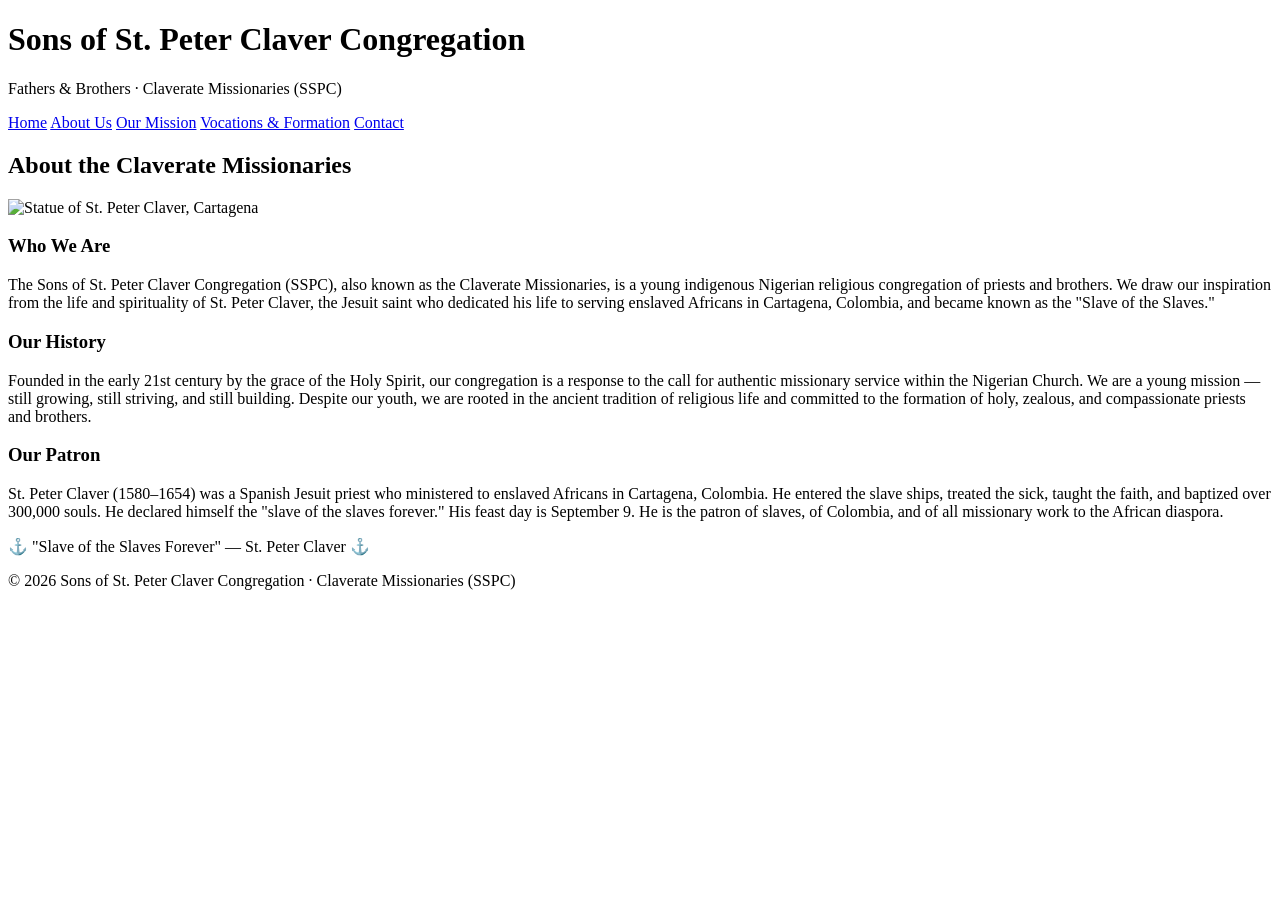
==== about.html @ 6fb5ca92 "about.html" ====
<!DOCTYPE html>
<html lang="en">
<head>
    <meta charset="UTF-8">
    <meta name="viewport" content="width=device-width, initial-scale=1.0">
    <title>About Us | SSPC</title>
    <link rel="stylesheet" href="style.css">
</head>
<body>

<header>
    <h1>Sons of St. Peter Claver Congregation</h1>
    <p>Fathers & Brothers · Claverate Missionaries (SSPC)</p>
</header>

<nav>
    <a href="index.html">Home</a>
    <a href="about.html">About Us</a>
    <a href="mission.html">Our Mission</a>
    <a href="formation.html">Vocations & Formation</a>
    <a href="contact.html">Contact</a>
</nav>

<div class="container">
    <main>
        <h2>About the Claverate Missionaries</h2>
        
        <div class="image-section">
            <img src="https://media.gettyimages.com/id/146969032/photo/cartagena-columbia-statue-of-st-peter-claver.jpg?s=612x612&w=gi&k=20&c=4J5wJW8rSg3u0QkLw-rADtRhX6OkGdBkQy0-wS5A-Es=" alt="Statue of St. Peter Claver, Cartagena">
        </div>
        
        <h3>Who We Are</h3>
        <p>The Sons of St. Peter Claver Congregation (SSPC), also known as the Claverate Missionaries, is a young indigenous Nigerian religious congregation of priests and brothers. We draw our inspiration from the life and spirituality of St. Peter Claver, the Jesuit saint who dedicated his life to serving enslaved Africans in Cartagena, Colombia, and became known as the "Slave of the Slaves."</p>
        
        <h3>Our History</h3>
        <p>Founded in the early 21st century by the grace of the Holy Spirit, our congregation is a response to the call for authentic missionary service within the Nigerian Church. We are a young mission — still growing, still striving, and still building. Despite our youth, we are rooted in the ancient tradition of religious life and committed to the formation of holy, zealous, and compassionate priests and brothers.</p>
        
        <h3>Our Patron</h3>
        <p>St. Peter Claver (1580–1654) was a Spanish Jesuit priest who ministered to enslaved Africans in Cartagena, Colombia. He entered the slave ships, treated the sick, taught the faith, and baptized over 300,000 souls. He declared himself the "slave of the slaves forever." His feast day is September 9. He is the patron of slaves, of Colombia, and of all missionary work to the African diaspora.</p>
    </main>
</div>

<footer>
    <p>⚓ "Slave of the Slaves Forever" — St. Peter Claver ⚓</p>
    <p>© 2026 Sons of St. Peter Claver Congregation · Claverate Missionaries (SSPC)</p>
</footer>

</body>
</html>
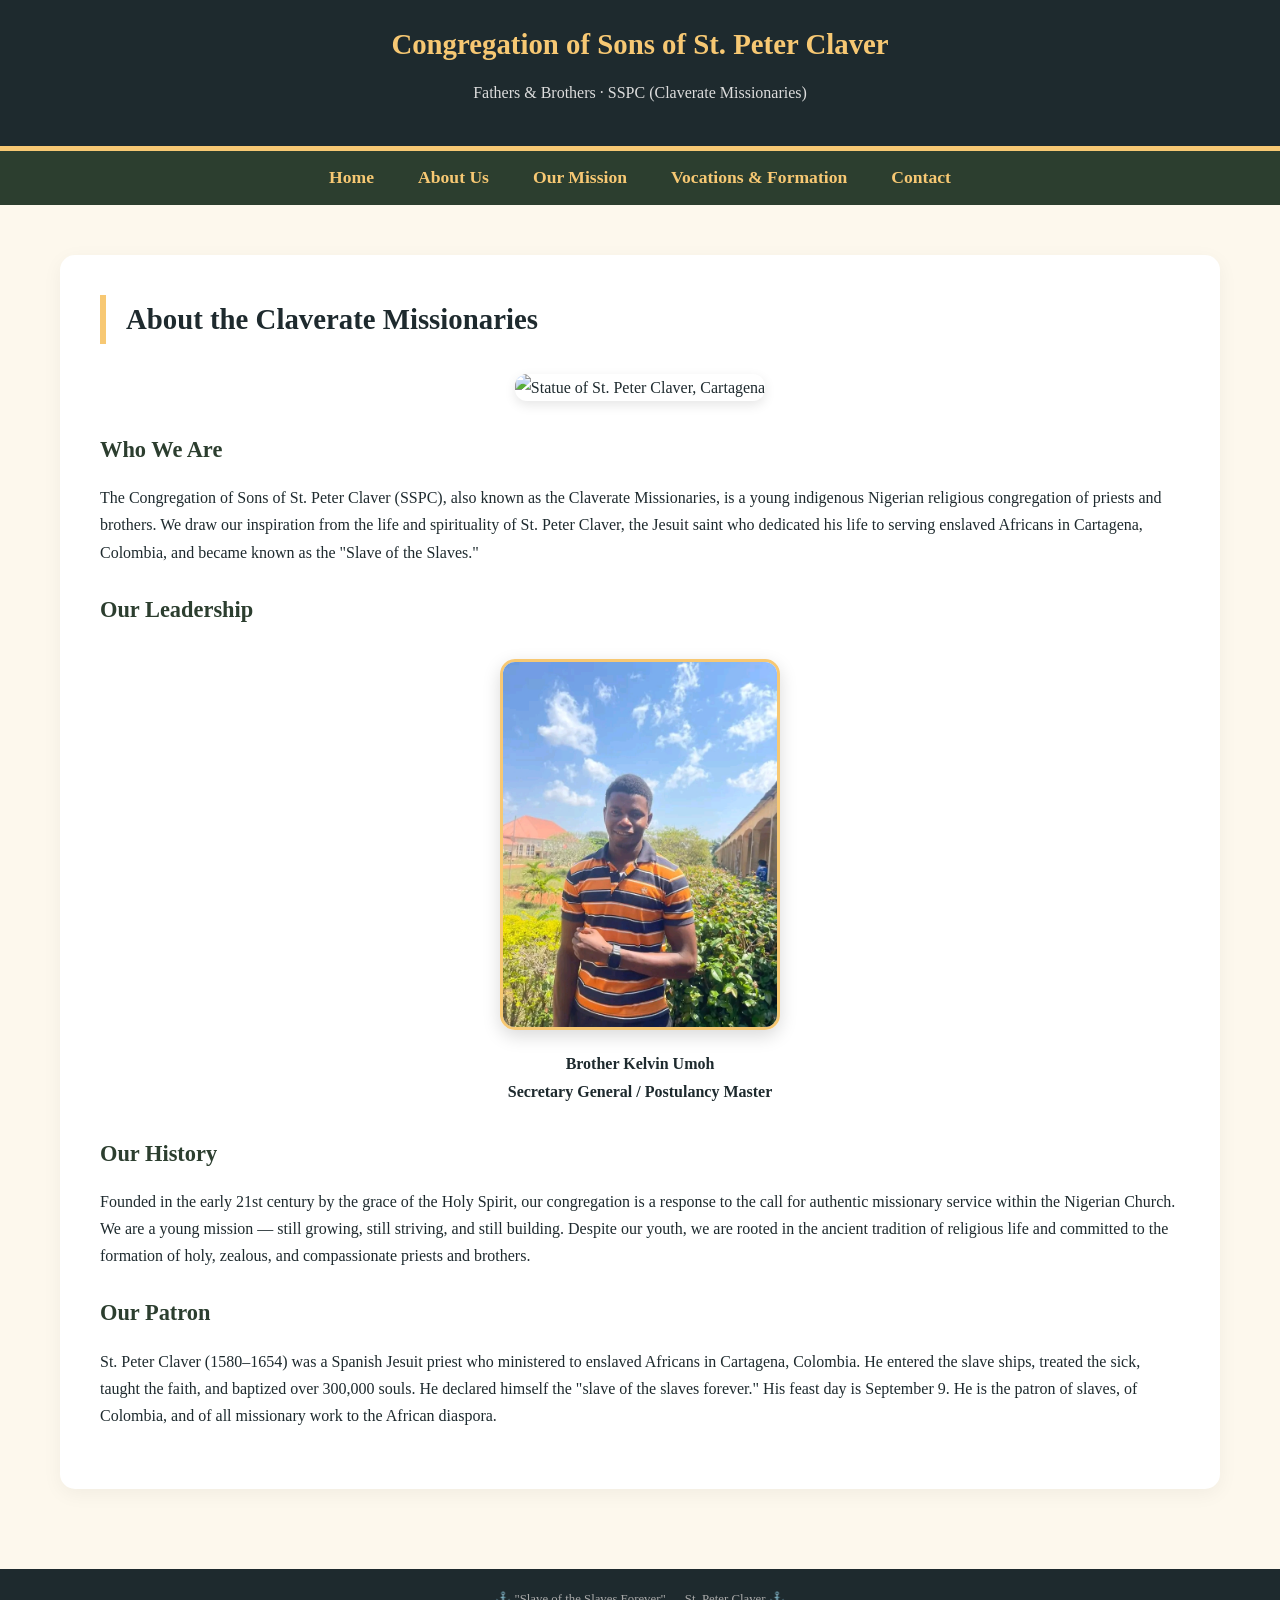
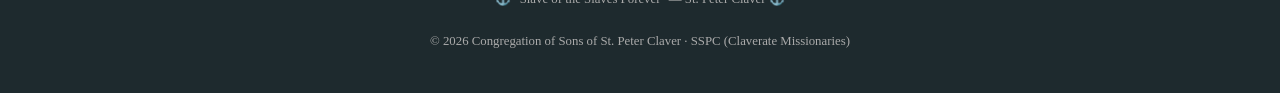
==== commit 14683c16: "about.html" ====
--- a/about.html
+++ b/about.html
@@ -5,12 +5,29 @@
     <meta name="viewport" content="width=device-width, initial-scale=1.0">
     <title>About Us | SSPC</title>
     <link rel="stylesheet" href="style.css">
+    <style>
+        .team-image {
+            text-align: center;
+            margin: 30px 0;
+        }
+        .team-image img {
+            max-width: 280px;
+            border-radius: 15px;
+            box-shadow: 0 6px 18px rgba(0,0,0,0.15);
+            border: 3px solid #f7c873;
+        }
+        .team-image p {
+            margin-top: 12px;
+            font-weight: bold;
+            color: #1e2a2e;
+        }
+    </style>
 </head>
 <body>
 
 <header>
-    <h1>Sons of St. Peter Claver Congregation</h1>
-    <p>Fathers & Brothers · Claverate Missionaries (SSPC)</p>
+    <h1>Congregation of Sons of St. Peter Claver</h1>
+    <p>Fathers & Brothers · SSPC (Claverate Missionaries)</p>
 </header>
 
 <nav>
@@ -30,7 +47,14 @@
         </div>
         
         <h3>Who We Are</h3>
-        <p>The Sons of St. Peter Claver Congregation (SSPC), also known as the Claverate Missionaries, is a young indigenous Nigerian religious congregation of priests and brothers. We draw our inspiration from the life and spirituality of St. Peter Claver, the Jesuit saint who dedicated his life to serving enslaved Africans in Cartagena, Colombia, and became known as the "Slave of the Slaves."</p>
+        <p>The Congregation of Sons of St. Peter Claver (SSPC), also known as the Claverate Missionaries, is a young indigenous Nigerian religious congregation of priests and brothers. We draw our inspiration from the life and spirituality of St. Peter Claver, the Jesuit saint who dedicated his life to serving enslaved Africans in Cartagena, Colombia, and became known as the "Slave of the Slaves."</p>
+        
+        <h3>Our Leadership</h3>
+        
+        <div class="team-image">
+            <img src="1780577320873.jpg" alt="Brother Kelvin Umoh - Secretary General / Postulancy Master">
+            <p><strong>Brother Kelvin Umoh</strong><br>Secretary General / Postulancy Master</p>
+        </div>
         
         <h3>Our History</h3>
         <p>Founded in the early 21st century by the grace of the Holy Spirit, our congregation is a response to the call for authentic missionary service within the Nigerian Church. We are a young mission — still growing, still striving, and still building. Despite our youth, we are rooted in the ancient tradition of religious life and committed to the formation of holy, zealous, and compassionate priests and brothers.</p>
@@ -42,7 +66,7 @@
 
 <footer>
     <p>⚓ "Slave of the Slaves Forever" — St. Peter Claver ⚓</p>
-    <p>© 2026 Sons of St. Peter Claver Congregation · Claverate Missionaries (SSPC)</p>
+    <p>© 2026 Congregation of Sons of St. Peter Claver · SSPC (Claverate Missionaries)</p>
 </footer>
 
 </body>
--- a/style.css
+++ b/style.css
@@ -0,0 +1,149 @@
+/* style.css - Shared styles for all SSPC pages */
+
+* {
+    margin: 0;
+    padding: 0;
+    box-sizing: border-box;
+}
+
+body {
+    font-family: 'Georgia', 'Times New Roman', serif;
+    background-color: #fdf8ed;
+    color: #1e2a2e;
+    line-height: 1.7;
+}
+
+.container {
+    max-width: 1200px;
+    margin: 0 auto;
+    padding: 20px;
+}
+
+/* Header & Navigation */
+header {
+    background: #1e2a2e;
+    color: #f7c873;
+    padding: 20px 0;
+    text-align: center;
+    border-bottom: 5px solid #f7c873;
+}
+
+header h1 {
+    font-size: 1.8rem;
+    margin-bottom: 10px;
+}
+
+header p {
+    font-size: 1rem;
+    color: #ddd;
+}
+
+nav {
+    background: #2c3e2f;
+    padding: 12px 0;
+    text-align: center;
+}
+
+nav a {
+    color: #f7c873;
+    text-decoration: none;
+    margin: 0 20px;
+    font-weight: bold;
+    font-size: 1.1rem;
+}
+
+nav a:hover {
+    color: white;
+    text-decoration: underline;
+}
+
+/* Main Content */
+main {
+    background: white;
+    padding: 40px;
+    border-radius: 15px;
+    margin: 30px 0;
+    box-shadow: 0 5px 20px rgba(0,0,0,0.05);
+}
+
+h2 {
+    color: #1e2a2e;
+    margin-bottom: 20px;
+    font-size: 1.8rem;
+    border-left: 6px solid #f7c873;
+    padding-left: 20px;
+}
+
+h3 {
+    color: #2c3e2f;
+    margin: 25px 0 15px 0;
+    font-size: 1.4rem;
+}
+
+p {
+    margin-bottom: 20px;
+}
+
+/* Image styling */
+.image-section {
+    text-align: center;
+    margin: 30px 0;
+}
+
+.image-section img {
+    max-width: 100%;
+    border-radius: 12px;
+    box-shadow: 0 4px 12px rgba(0,0,0,0.1);
+}
+
+/* Lists */
+ul, ol {
+    margin: 15px 0 15px 40px;
+}
+
+li {
+    margin: 8px 0;
+}
+
+/* Contact box */
+.contact-box {
+    background: #f5f0e1;
+    padding: 25px;
+    border-radius: 15px;
+    margin: 30px 0;
+    text-align: center;
+}
+
+.contact-box a {
+    color: #1e2a2e;
+    text-decoration: none;
+    font-weight: bold;
+}
+
+.contact-box a:hover {
+    color: #f7c873;
+}
+
+/* Footer */
+footer {
+    background: #1e2a2e;
+    color: #aaa;
+    text-align: center;
+    padding: 20px;
+    font-size: 0.8rem;
+    margin-top: 30px;
+}
+
+/* Responsive */
+@media (max-width: 700px) {
+    nav a {
+        display: inline-block;
+        margin: 5px 10px;
+    }
+    main {
+        padding: 20px;
+    }
+    h2 {
+        font-size: 1.4rem;
+    }
+}
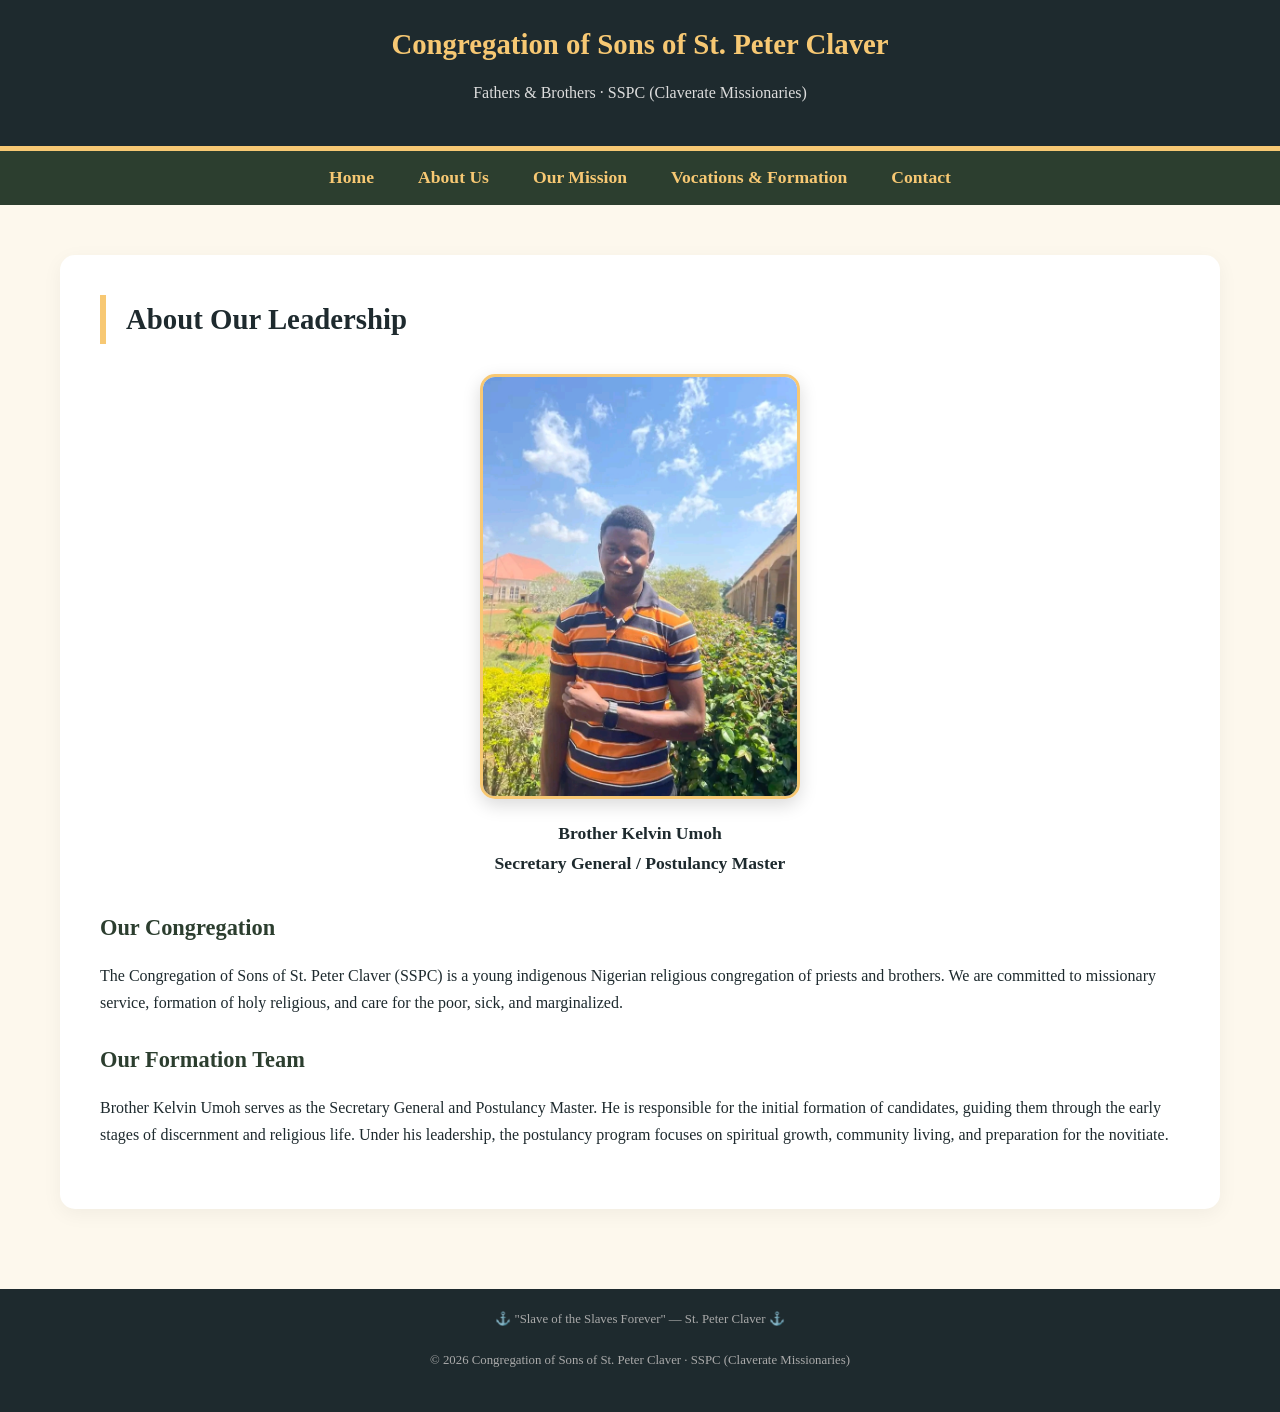
==== commit bf73e9ea: "about.html" ====
--- a/about.html
+++ b/about.html
@@ -6,20 +6,21 @@
     <title>About Us | SSPC</title>
     <link rel="stylesheet" href="style.css">
     <style>
-        .team-image {
+        .leadership-image {
             text-align: center;
             margin: 30px 0;
         }
-        .team-image img {
-            max-width: 280px;
+        .leadership-image img {
+            max-width: 320px;
             border-radius: 15px;
             box-shadow: 0 6px 18px rgba(0,0,0,0.15);
             border: 3px solid #f7c873;
         }
-        .team-image p {
+        .leadership-image p {
             margin-top: 12px;
             font-weight: bold;
             color: #1e2a2e;
+            font-size: 1.1rem;
         }
     </style>
 </head>
@@ -40,27 +41,18 @@
 
 <div class="container">
     <main>
-        <h2>About the Claverate Missionaries</h2>
+        <h2>About Our Leadership</h2>
         
-        <div class="image-section">
-            <img src="https://media.gettyimages.com/id/146969032/photo/cartagena-columbia-statue-of-st-peter-claver.jpg?s=612x612&w=gi&k=20&c=4J5wJW8rSg3u0QkLw-rADtRhX6OkGdBkQy0-wS5A-Es=" alt="Statue of St. Peter Claver, Cartagena">
-        </div>
-        
-        <h3>Who We Are</h3>
-        <p>The Congregation of Sons of St. Peter Claver (SSPC), also known as the Claverate Missionaries, is a young indigenous Nigerian religious congregation of priests and brothers. We draw our inspiration from the life and spirituality of St. Peter Claver, the Jesuit saint who dedicated his life to serving enslaved Africans in Cartagena, Colombia, and became known as the "Slave of the Slaves."</p>
-        
-        <h3>Our Leadership</h3>
-        
-        <div class="team-image">
-            <img src="1780577320873.jpg" alt="Brother Kelvin Umoh - Secretary General / Postulancy Master">
+        <div class="leadership-image">
+            <img src="1780577320873.jpg" alt="Brother Kelvin Umoh">
             <p><strong>Brother Kelvin Umoh</strong><br>Secretary General / Postulancy Master</p>
         </div>
         
-        <h3>Our History</h3>
-        <p>Founded in the early 21st century by the grace of the Holy Spirit, our congregation is a response to the call for authentic missionary service within the Nigerian Church. We are a young mission — still growing, still striving, and still building. Despite our youth, we are rooted in the ancient tradition of religious life and committed to the formation of holy, zealous, and compassionate priests and brothers.</p>
+        <h3>Our Congregation</h3>
+        <p>The Congregation of Sons of St. Peter Claver (SSPC) is a young indigenous Nigerian religious congregation of priests and brothers. We are committed to missionary service, formation of holy religious, and care for the poor, sick, and marginalized.</p>
         
-        <h3>Our Patron</h3>
-        <p>St. Peter Claver (1580–1654) was a Spanish Jesuit priest who ministered to enslaved Africans in Cartagena, Colombia. He entered the slave ships, treated the sick, taught the faith, and baptized over 300,000 souls. He declared himself the "slave of the slaves forever." His feast day is September 9. He is the patron of slaves, of Colombia, and of all missionary work to the African diaspora.</p>
+        <h3>Our Formation Team</h3>
+        <p>Brother Kelvin Umoh serves as the Secretary General and Postulancy Master. He is responsible for the initial formation of candidates, guiding them through the early stages of discernment and religious life. Under his leadership, the postulancy program focuses on spiritual growth, community living, and preparation for the novitiate.</p>
     </main>
 </div>
 
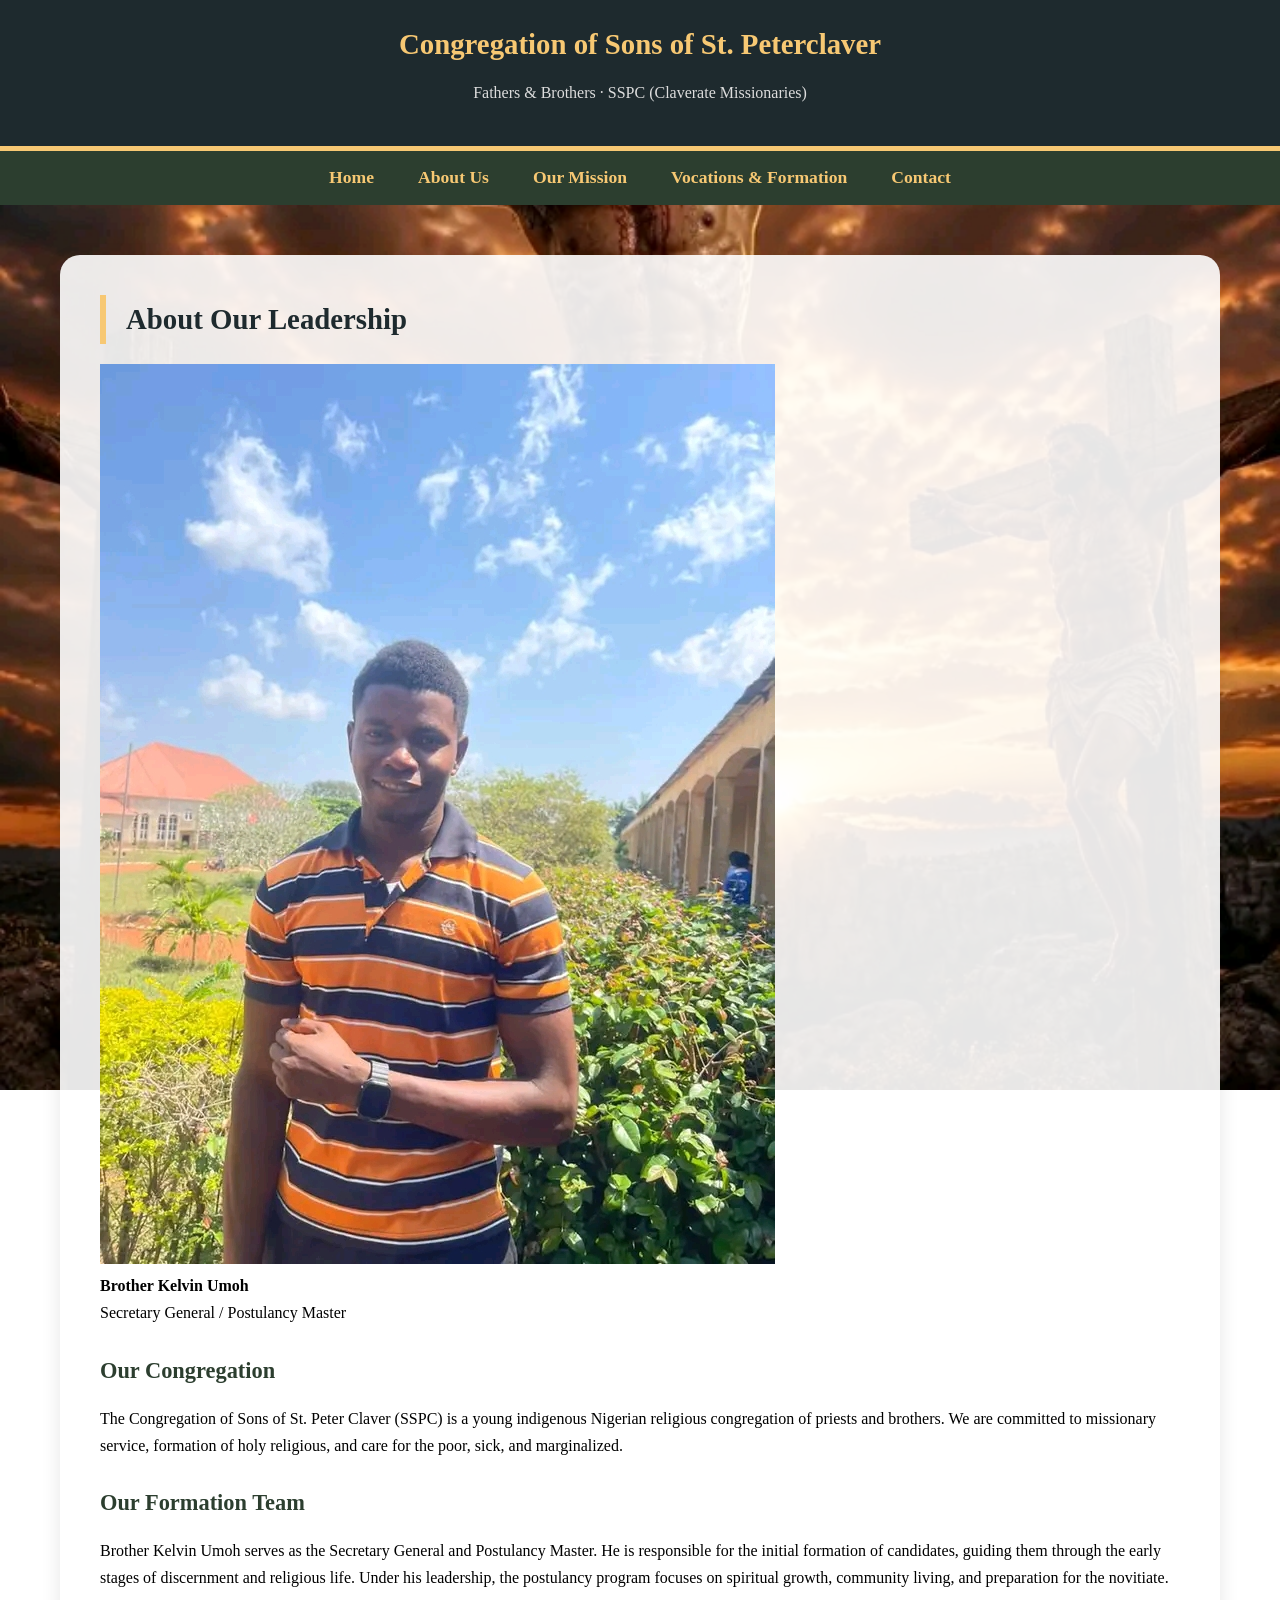
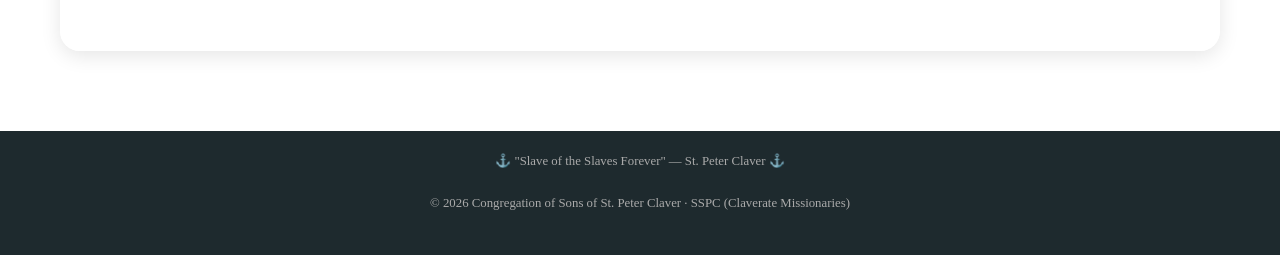
==== commit dfcd78d8: "about.html" ====
--- a/about.html
+++ b/about.html
@@ -5,29 +5,12 @@
     <meta name="viewport" content="width=device-width, initial-scale=1.0">
     <title>About Us | SSPC</title>
     <link rel="stylesheet" href="style.css">
-    <style>
-        .leadership-image {
-            text-align: center;
-            margin: 30px 0;
-        }
-        .leadership-image img {
-            max-width: 320px;
-            border-radius: 15px;
-            box-shadow: 0 6px 18px rgba(0,0,0,0.15);
-            border: 3px solid #f7c873;
-        }
-        .leadership-image p {
-            margin-top: 12px;
-            font-weight: bold;
-            color: #1e2a2e;
-            font-size: 1.1rem;
-        }
-    </style>
+                                                                                                                                                   
 </head>
 <body>
 
 <header>
-    <h1>Congregation of Sons of St. Peter Claver</h1>
+    <h1>Congregation of Sons of St. Peterclaver</h1>
     <p>Fathers & Brothers · SSPC (Claverate Missionaries)</p>
 </header>
 
--- a/style.css
+++ b/style.css
@@ -6,11 +6,25 @@
     box-sizing: border-box;
 }
 
+/* GLOBAL BACKGROUND USING YOUR OWN IMAGE */
 body {
+    background-image: url('1781128849834.jpg');
+    background-attachment: fixed;
+    background-size: cover;
+    background-position: center;
+    background-repeat: no-repeat;
     font-family: 'Georgia', 'Times New Roman', serif;
-    background-color: #fdf8ed;
-    color: #1e2a2e;
     line-height: 1.7;
+}
+
+/* All content boxes will have a semi-transparent background so text is readable */
+.container main, 
+.container .content-box {
+    background: rgba(255, 255, 255, 0.9);
+    border-radius: 20px;
+    padding: 40px;
+    margin: 30px 0;
+    box-shadow: 0 5px 20px rgba(0,0,0,0.1);
 }
 
 .container {
@@ -57,15 +71,7 @@
     text-decoration: underline;
 }
 
-/* Main Content */
-main {
-    background: white;
-    padding: 40px;
-    border-radius: 15px;
-    margin: 30px 0;
-    box-shadow: 0 5px 20px rgba(0,0,0,0.05);
-}
-
+/* Headings */
 h2 {
     color: #1e2a2e;
     margin-bottom: 20px;
@@ -140,7 +146,7 @@
         display: inline-block;
         margin: 5px 10px;
     }
-    main {
+    .container main {
         padding: 20px;
     }
     h2 {
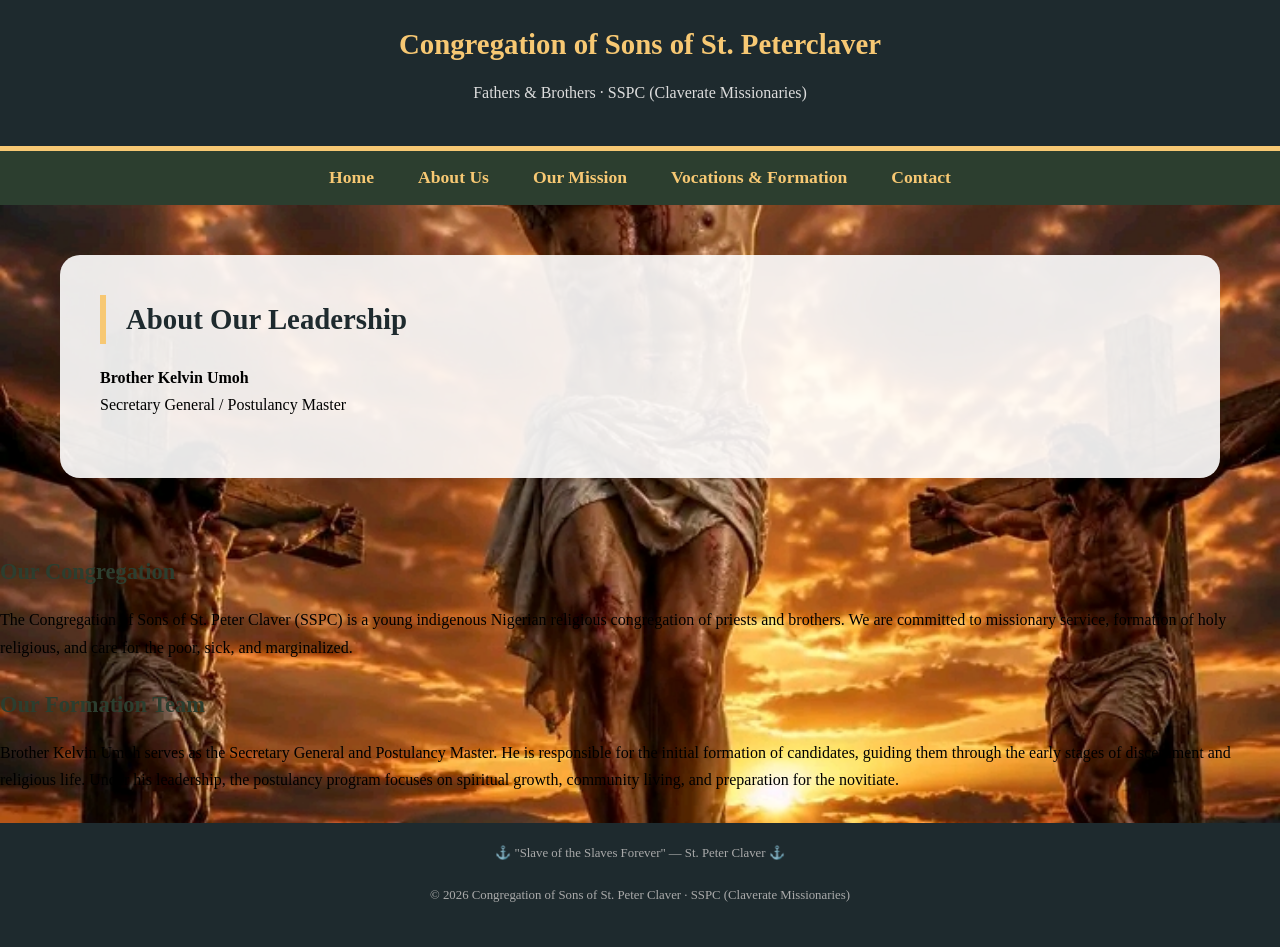
==== commit 80dee74d: "about.html" ====
--- a/about.html
+++ b/about.html
@@ -25,9 +25,6 @@
 <div class="container">
     <main>
         <h2>About Our Leadership</h2>
-        
-        <div class="leadership-image">
-            <img src="1780577320873.jpg" alt="Brother Kelvin Umoh">
             <p><strong>Brother Kelvin Umoh</strong><br>Secretary General / Postulancy Master</p>
         </div>
         
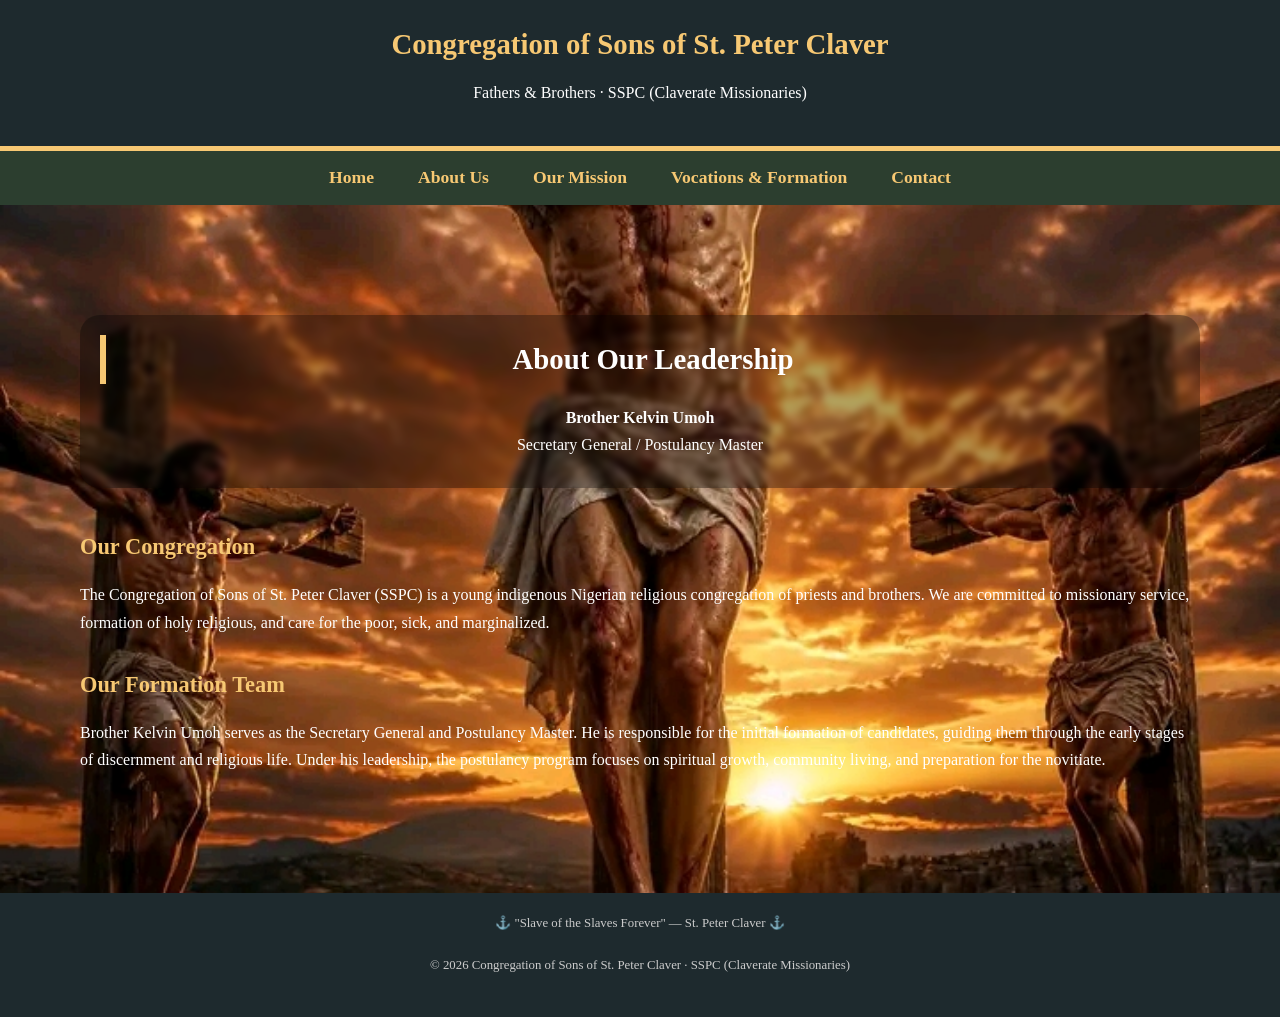
==== commit 9a5be617: "about.html" ====
--- a/about.html
+++ b/about.html
@@ -5,12 +5,67 @@
     <meta name="viewport" content="width=device-width, initial-scale=1.0">
     <title>About Us | SSPC</title>
     <link rel="stylesheet" href="style.css">
-                                                                                                                                                   
+    <style>
+        /* Override the container background for this page only */
+        .container main {
+            background: transparent !important;
+            backdrop-filter: none !important;
+            box-shadow: none !important;
+            padding: 20px;
+        }
+        
+        /* Make all text white */
+        body, .container, main, h2, h3, p, li, .leadership-section {
+            color: white !important;
+        }
+        
+        /* Headings with subtle gold border */
+        h2 {
+            border-left: 6px solid #f7c873;
+            padding-left: 20px;
+        }
+        
+        h3 {
+            color: #f7c873 !important;
+            margin-top: 30px;
+        }
+        
+        /* Leadership section styling */
+        .leadership-section {
+            text-align: center;
+            margin: 40px 0;
+            padding: 20px;
+            background: rgba(0,0,0,0.3);
+            border-radius: 20px;
+            backdrop-filter: blur(3px);
+        }
+        
+        .leadership-section p {
+            margin: 10px 0;
+        }
+        
+        /* List items */
+        ul {
+            list-style: none;
+            padding-left: 0;
+        }
+        
+        li {
+            margin: 12px 0;
+            padding-left: 20px;
+            border-left: 2px solid #f7c873;
+        }
+        
+        /* Links in footer */
+        footer p, footer a {
+            color: #ccc !important;
+        }
+    </style>
 </head>
 <body>
 
 <header>
-    <h1>Congregation of Sons of St. Peterclaver</h1>
+    <h1>Congregation of Sons of St. Peter Claver</h1>
     <p>Fathers & Brothers · SSPC (Claverate Missionaries)</p>
 </header>
 
@@ -24,7 +79,8 @@
 
 <div class="container">
     <main>
-        <h2>About Our Leadership</h2>
+        <div class="leadership-section">
+            <h2>About Our Leadership</h2>
             <p><strong>Brother Kelvin Umoh</strong><br>Secretary General / Postulancy Master</p>
         </div>
         
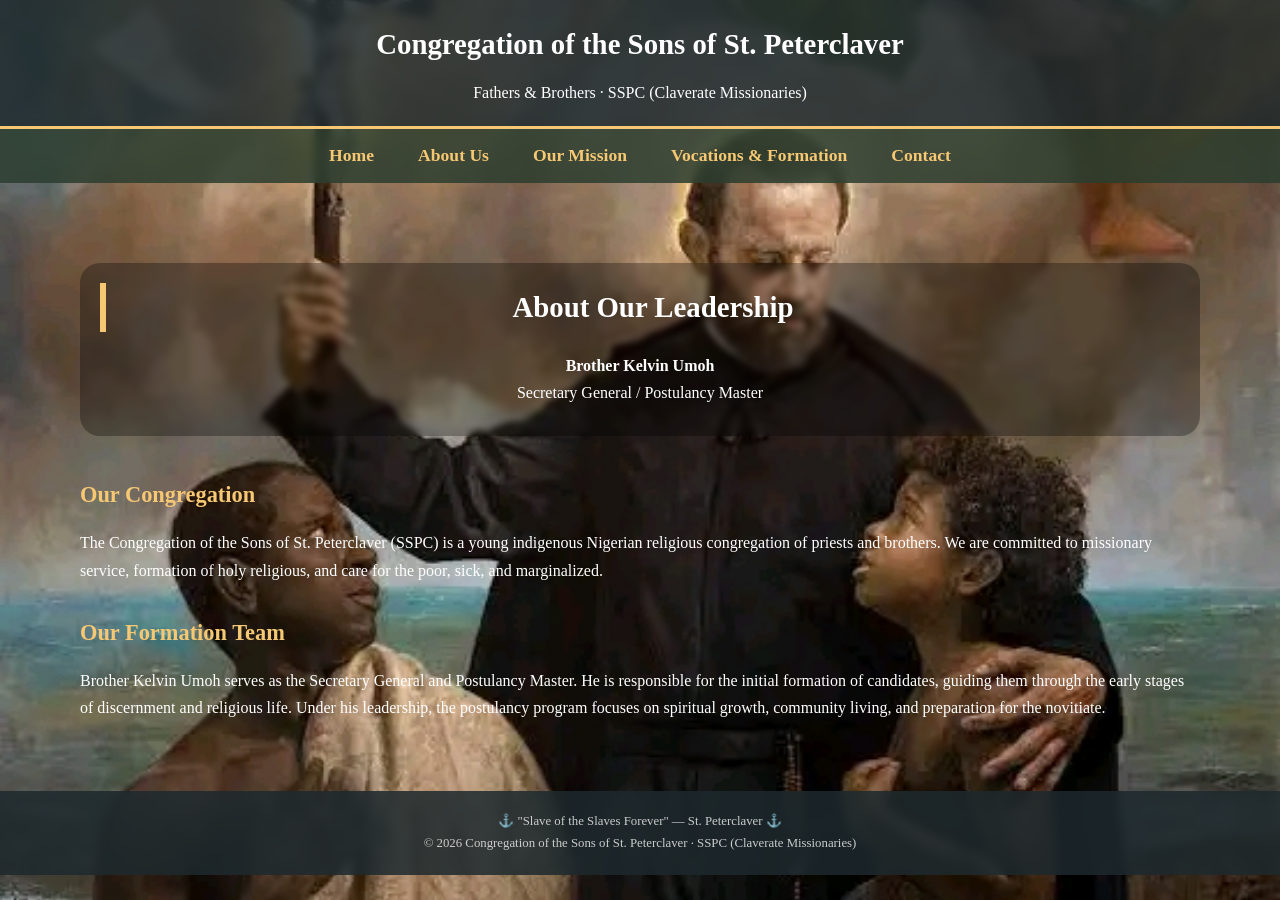
==== commit 4f1f25c4: "about.html" ====
--- a/about.html
+++ b/about.html
@@ -65,7 +65,7 @@
 <body>
 
 <header>
-    <h1>Congregation of Sons of St. Peter Claver</h1>
+    <h1>Congregation of the Sons of St. Peterclaver</h1>
     <p>Fathers & Brothers · SSPC (Claverate Missionaries)</p>
 </header>
 
@@ -85,7 +85,7 @@
         </div>
         
         <h3>Our Congregation</h3>
-        <p>The Congregation of Sons of St. Peter Claver (SSPC) is a young indigenous Nigerian religious congregation of priests and brothers. We are committed to missionary service, formation of holy religious, and care for the poor, sick, and marginalized.</p>
+        <p>The Congregation of the Sons of St. Peterclaver (SSPC) is a young indigenous Nigerian religious congregation of priests and brothers. We are committed to missionary service, formation of holy religious, and care for the poor, sick, and marginalized.</p>
         
         <h3>Our Formation Team</h3>
         <p>Brother Kelvin Umoh serves as the Secretary General and Postulancy Master. He is responsible for the initial formation of candidates, guiding them through the early stages of discernment and religious life. Under his leadership, the postulancy program focuses on spiritual growth, community living, and preparation for the novitiate.</p>
@@ -93,8 +93,8 @@
 </div>
 
 <footer>
-    <p>⚓ "Slave of the Slaves Forever" — St. Peter Claver ⚓</p>
-    <p>© 2026 Congregation of Sons of St. Peter Claver · SSPC (Claverate Missionaries)</p>
+    <p>⚓ "Slave of the Slaves Forever" — St. Peterclaver ⚓</p>
+    <p>© 2026 Congregation of the Sons of St. Peterclaver · SSPC (Claverate Missionaries)</p>
 </footer>
 
 </body>
--- a/style.css
+++ b/style.css
@@ -6,25 +6,28 @@
     box-sizing: border-box;
 }
 
-/* GLOBAL BACKGROUND USING YOUR OWN IMAGE */
+/* ========================================
+   GLOBAL BACKGROUND WITH YOUR NEW IMAGE
+   ======================================== */
 body {
-    background-image: url('1781128849834.jpg');
+    background-image: url('1781124834247.jpg');
     background-attachment: fixed;
     background-size: cover;
     background-position: center;
     background-repeat: no-repeat;
     font-family: 'Georgia', 'Times New Roman', serif;
+    color: white;
     line-height: 1.7;
 }
 
-/* All content boxes will have a semi-transparent background so text is readable */
-.container main, 
-.container .content-box {
-    background: rgba(255, 255, 255, 0.9);
-    border-radius: 20px;
-    padding: 40px;
-    margin: 30px 0;
-    box-shadow: 0 5px 20px rgba(0,0,0,0.1);
+/* All content containers - NO BACKGROUND BOXES */
+.container main,
+.container .content-box,
+main {
+    background: transparent !important;
+    backdrop-filter: none !important;
+    box-shadow: none !important;
+    padding: 20px;
 }
 
 .container {
@@ -33,18 +36,20 @@
     padding: 20px;
 }
 
-/* Header & Navigation */
+/* Headers and Navigation remain solid for readability */
 header {
-    background: #1e2a2e;
+    background: rgba(30, 42, 46, 0.85);
+    backdrop-filter: blur(5px);
     color: #f7c873;
     padding: 20px 0;
     text-align: center;
-    border-bottom: 5px solid #f7c873;
+    border-bottom: 3px solid #f7c873;
 }
 
 header h1 {
     font-size: 1.8rem;
     margin-bottom: 10px;
+    color: white;
 }
 
 header p {
@@ -53,7 +58,8 @@
 }
 
 nav {
-    background: #2c3e2f;
+    background: rgba(44, 62, 47, 0.85);
+    backdrop-filter: blur(5px);
     padding: 12px 0;
     text-align: center;
 }
@@ -73,7 +79,7 @@
 
 /* Headings */
 h2 {
-    color: #1e2a2e;
+    color: #f7c873;
     margin-bottom: 20px;
     font-size: 1.8rem;
     border-left: 6px solid #f7c873;
@@ -81,13 +87,22 @@
 }
 
 h3 {
-    color: #2c3e2f;
+    color: #f7c873;
     margin: 25px 0 15px 0;
     font-size: 1.4rem;
 }
 
-p {
-    margin-bottom: 20px;
+p, li, .contact-box p {
+    color: white;
+}
+
+/* Lists */
+ul, ol {
+    margin: 15px 0 15px 40px;
+}
+
+li {
+    margin: 8px 0;
 }
 
 /* Image styling */
@@ -99,45 +114,60 @@
 .image-section img {
     max-width: 100%;
     border-radius: 12px;
-    box-shadow: 0 4px 12px rgba(0,0,0,0.1);
+    box-shadow: 0 4px 15px rgba(0,0,0,0.3);
+    border: 2px solid rgba(247, 200, 115, 0.5);
 }
 
-/* Lists */
-ul, ol {
-    margin: 15px 0 15px 40px;
-}
-
-li {
-    margin: 8px 0;
-}
-
-/* Contact box */
+/* Contact box - semi-transparent for readability */
 .contact-box {
-    background: #f5f0e1;
+    background: rgba(0, 0, 0, 0.5);
+    backdrop-filter: blur(5px);
     padding: 25px;
     border-radius: 15px;
     margin: 30px 0;
     text-align: center;
+    border: 1px solid rgba(247, 200, 115, 0.3);
 }
 
 .contact-box a {
-    color: #1e2a2e;
+    color: #f7c873;
     text-decoration: none;
     font-weight: bold;
 }
 
 .contact-box a:hover {
-    color: #f7c873;
+    color: white;
+    text-decoration: underline;
+}
+
+/* Leadership / Team image section */
+.leadership-section,
+.team-image {
+    text-align: center;
+    margin: 30px 0;
+}
+
+.leadership-section img,
+.team-image img {
+    max-width: 250px;
+    border-radius: 15px;
+    border: 3px solid #f7c873;
+    box-shadow: 0 4px 15px rgba(0,0,0,0.3);
 }
 
 /* Footer */
 footer {
-    background: #1e2a2e;
-    color: #aaa;
+    background: rgba(30, 42, 46, 0.85);
+    backdrop-filter: blur(5px);
+    color: #ccc;
     text-align: center;
     padding: 20px;
     font-size: 0.8rem;
     margin-top: 30px;
+}
+
+footer p {
+    color: #ccc;
 }
 
 /* Responsive */
@@ -147,7 +177,7 @@
         margin: 5px 10px;
     }
     .container main {
-        padding: 20px;
+        padding: 15px;
     }
     h2 {
         font-size: 1.4rem;
